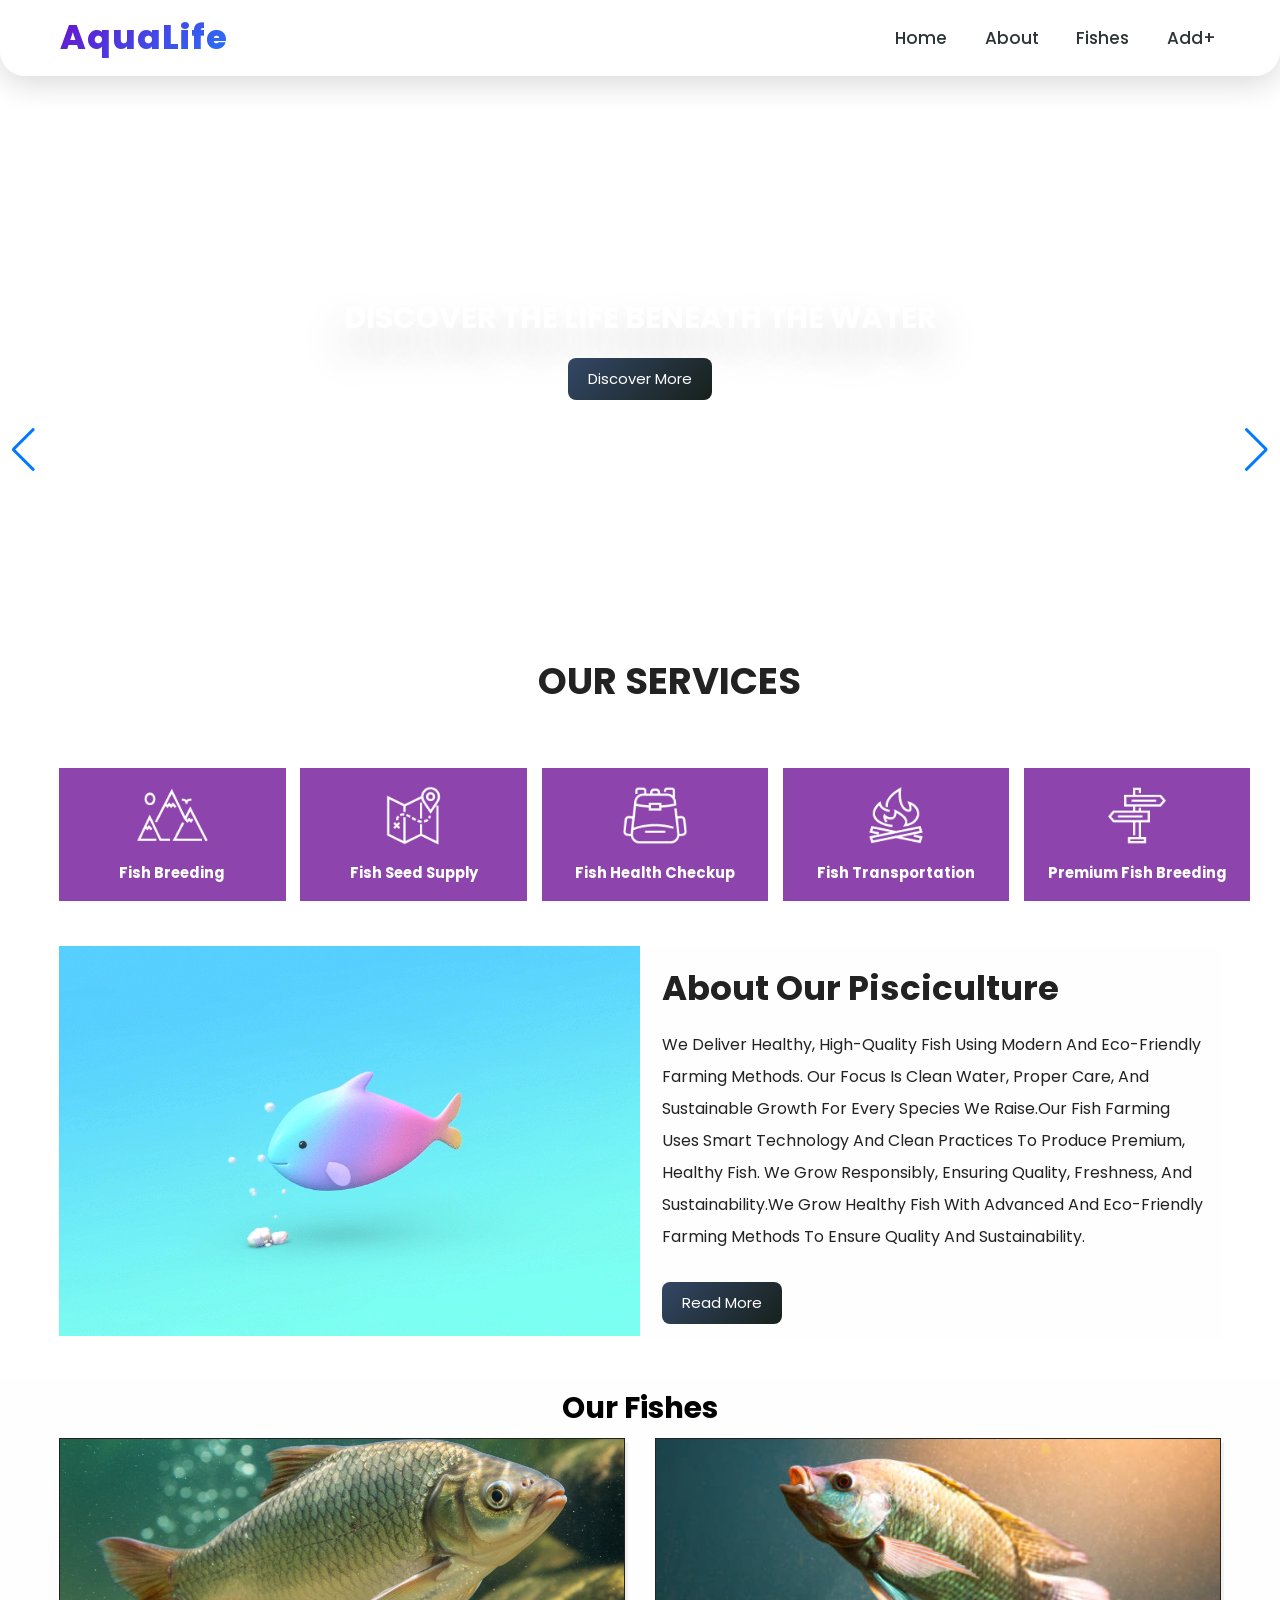
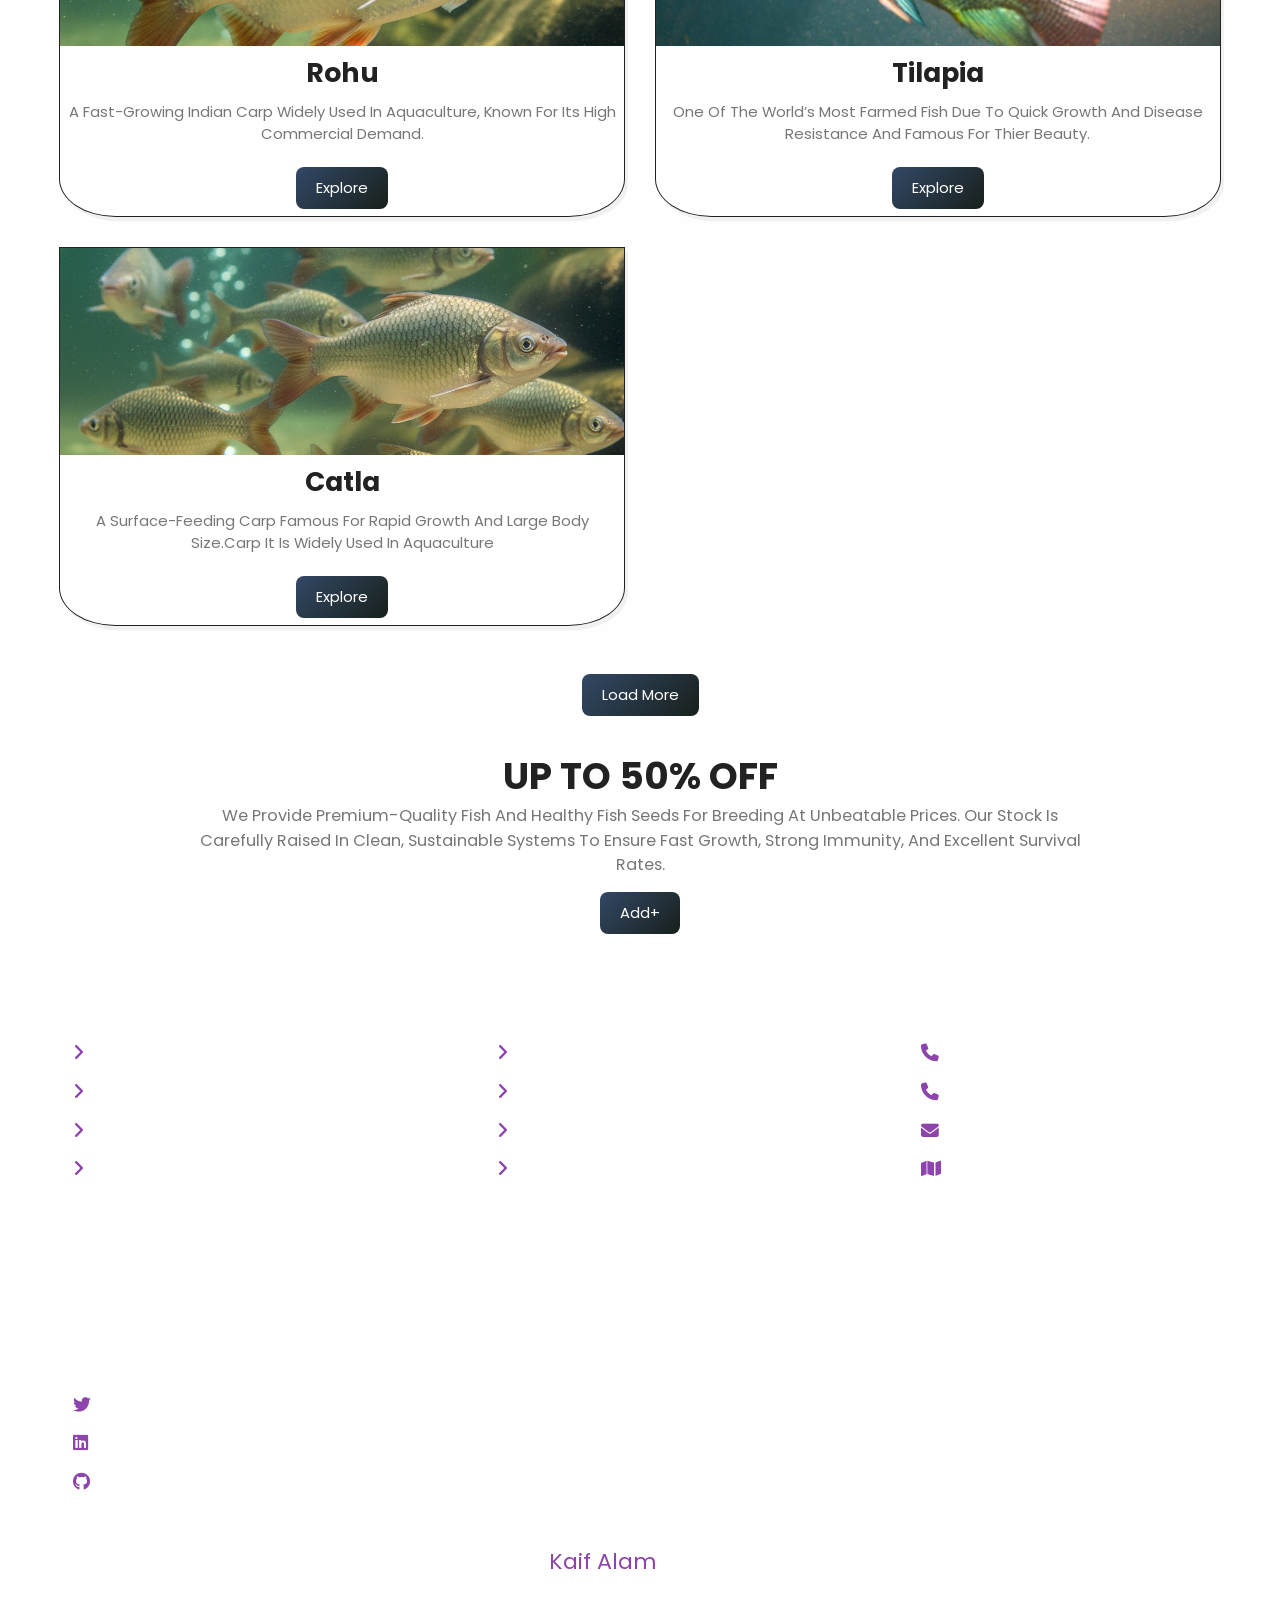
==== index.html @ 2799c3cd "Fish Farming Project" ====
<!DOCTYPE html>
<html lang="en">
<head>
    <meta charset="UTF-8">
    <meta http-equiv="X-UA-Compatible" content="IE=edge">
    <meta name="viewport" content="width=device-width, initial-scale=1.0">
    <title>home</title>

    <!-- swiper css link -->
    
    <link
  rel="stylesheet"
  href="https://cdn.jsdelivr.net/npm/swiper@8/swiper-bundle.min.css"/>

    <!-- font awesome cdn link -->
    
    <link rel="stylesheet" href="https://cdnjs.cloudflare.com/ajax/libs/font-awesome/6.2.1/css/all.min.css">

     <!-- custom css file link -->
     <link rel="stylesheet" href="stylesheet.css">
     <!-- <link rel="stylesheet" href="style2.css"> -->
     

</head>
<body>
    <!-- header section starts -->
     <section class="header">
        <a class="logo" href="home.html" >AquaLife</a>
        <nav class="navbar">
            <a href="index.html">home</a>
            <a href="about.html">about</a>
            <a href="package.html">Fishes</a>
            <a href="book.html">Add+</a>

            <!-- for google fonts direct link
            https://fonts.google.com/specimen/Poppins -->
        </nav>

        <div id="menu-btn" class="fas fa-bars"></div>
     </section>
    <!-- header section ends -->
    <!-- home section starts -->
    <div class="home">
      <div class="swiper home-slider">
        <div class="swiper-wrapper">
          <div class="swiper-slide" style="background:url(images/aq1.gif) no-repeat">
            <div class="content">
                 <span>The Aquatic Life</span>
                 <h3>Discover the Life Beneath the Water</h3>
                 <a href="package.html" class="btn">discover more</a>
            </div>
            </div>

            <div class="swiper-slide" style="background:url(images/aq2.gif) no-repeat">
            <div class="content">
                 <span>The Aquatic Life</span>
                 <h3>Discover the Life Beneath the Water</h3>
                 <a href="package.html" class="btn">discover more</a>
            </div>
            </div>

            <div class="swiper-slide" style="background:url(images/aq3.gif) no-repeat">
            <div class="content">
                 <span>The Aquatic Life</span>
                 <h3>Discover the Life Beneath the Water</h3>
                 <a href="package.html" class="btn">discover more</a>
            </div>
            </div>
          </div>
          </div>
        </div>
        <div class="swiper-button-next"></div>
      <div class="swiper-button-prev"></div>
      
    </div>
    <!-- home section ends -->
    
<!-- services section starts -->
<section class="services">

  <h1 class="heading-title"> our services</h1>
  <div class="box-container">
   <div class="box">
    <img src="images/icon-1.png" alt="">
    <h3>Fish Breeding</h3>
   </div>

   <div class="box">
    <img src="images/icon-2.png" alt="">
    <h3>Fish Seed Supply</h3>
   </div>

   <div class="box">
    <img src="images/icon-3.png" alt="">
    <h3>Fish Health Checkup</h3>
   </div>

   <div class="box">
    <img src="images/icon-4.png" alt="">
    <h3>Fish Transportation</h3>
   </div>

   <div class="box">
    <img src="images/icon-5.png" alt="">
    <h3>Premium Fish Breeding</h3>
   </div>

  


   </div>
</section>


 <!-- services section ends -->

  <!-- home about section starts -->

     <div class="home-about">

      <div class="image">
        <img src="images/fish3.gif" alt="error" height="390px" breadth="300px">
      </div>

      <div class="content">
        <h3>about our Pisciculture</h3>
        <p>We deliver healthy, high-quality fish using modern and eco-friendly farming methods. Our focus is clean water, proper care, and sustainable growth for every species we raise.Our fish farming uses smart technology and clean practices to produce premium, healthy fish. We grow responsibly, ensuring quality, freshness, and sustainability.We grow healthy fish with advanced and eco-friendly farming methods to ensure quality and sustainability.
        </p>
          
          <a href="about.html" class="btn">read more</a>
      </div>

     </div>
  <!-- home about section end -->

   <!-- home package section starts  -->

    <section class="home-package">
      <h1>our Fishes</h1>
      <div class="box-container">
        <div class="box">
          <div class="image">
            <img src="images/rohu.jpg" alt="error"  >
          </div>
          <div class="content">
            <h3>Rohu</h3>
            <p>A fast-growing Indian carp widely used in aquaculture, known for its high commercial demand.</p>
              <a href="book.html" class="btn">Explore</a>
          </div>
        </div>

        <div class="box">
          <div class="image">
            <img src="images/Tilapia2.jpg" alt="error"  >
          </div>
          <div class="content">
            <h3>Tilapia</h3>
            <p>One of the world’s most farmed fish due to quick growth and disease resistance and famous for thier beauty. </p>
              <a href="book.html" class="btn">Explore</a>
          </div>
        </div>

        <div class="box">
          <div class="image">
            <img src="images/catla.jpg" alt="error"  >
          </div>


          <div class="content">
            <h3>Catla</h3>
            <p>A surface-feeding carp famous for rapid growth and large body size.carp it is widely used in aquaculture </p>
              <a href="book.html" class="btn">Explore</a>
          </div>
        </div>


      </div>
      <div class="load-more"><a href="package.html" class="btn">load more</a></div>
</section>
   <!-- home package section end -->
 <!-- home offer section starts -->
 <div class="home-offer" style="
    padding-bottom: 12px;
    padding-top: 0px;">
  <div class="content">
   <h3>Up to 50% OFF</h3>
   <p style="padding-bottom: 0px;padding-top: 0px;">We provide premium-quality fish and healthy fish seeds for breeding at unbeatable prices. Our stock is carefully raised in clean, sustainable systems to ensure fast growth, strong immunity, and excellent survival rates.</p>

      <a href="book.html" class="btn">Add+</a>
  </div>
 </div>
 <!-- home offer section ends -->




<!-- footer section starts -->

<section class="footer">
  <div class="box-container">
    <div class="box"> 
         <h3>quick links</h3>
            <a href="index.html"> <i class="fas fa-angle-right"></i>home</a>
            <a href="about.html"><i class="fas fa-angle-right"></i>about</a>
            <a href="package.html"><i class="fas fa-angle-right"></i>fishes</a>
            <a href="book.html"><i class="fas fa-angle-right"></i>add+</a>
    </div>

    <div class="box">
    <h3>extra links</h3>
            <a href="#"> <i class="fas fa-angle-right"></i>ask questions</a>
            <a href="#"><i class="fas fa-angle-right"></i>about us</a>
            <a href="#"><i class="fas fa-angle-right"></i>privacy policy</a>
            <a href="#"><i class="fas fa-angle-right"></i>terms of use</a> 
    </div>

    <div class="box">
    <h3>Contact info</h3>
            <a href="#"> <i class="fas fa-phone"></i> +123-456-7890</a>
            <a href="#"> <i class="fas fa-phone"></i> +111-222-3333</a>
            <a href="#"> <i class="fas fa-envelope" style="text-transform:lowercase" ></i>kaifalam1012@gamil.com</a>
            <a href="#"> <i class="fas fa-map"></i>Saltlake, Kolkata</a>
     </div>

     <div class="box">
      <h3>follow us</h3>
      <a href="#"> <i class="fab fa-twitter"></i>twitter</a>
      <a href="#"> <i class="fab fa-linkedin"></i>linkedin</a>
      <a href="#"> <i class="fab fa-github"></i>github</a>
     </div>

  </div>

  <div class="credit">created by <span>Kaif Alam</span> | all rights reserved</div>
</section>

 <!-- footer section ends -->

 <!-- swipper js link -->
 <script src="https://cdn.jsdelivr.net/npm/swiper@8/swiper-bundle.min.js"></script>

<!-- custom js file link -->
<script src="Script.js" ></script>
</body>
</html>
---- stylesheet.css ----
@import url("https://fonts.googleapis.com/css2?family=Poppins:wght@100;200;300;400;500;600&display=swap");

:root {
  --main-color: #8e44ad;
  --black: #222;
  --white: #fff;
  --light-black: #777;
  --light-white: #fff9;
  --dark-bg: rgba(0, 0, 0, 0.7);
  --light-bg: #fffefe;
  --border: 0.1rem solid var(--black);
  --box-shadow: 0.2rem 0.3rem rgba(0, 0, 0, 0.05);
  --text-shadow: 0 1.5rem 3rem rgba(0, 0, 0, 0.3);
}


* {
  font-family: "Poppins", sans-serif;
  margin: 0;
  padding: 0;
  box-sizing: border-box;
  outline: none;
  border: none;
  text-decoration: none;
  text-transform: capitalize;
}

html {
  font-size: 92.5%;
  overflow-x: hidden;
}
html ::-webkit-scrollbar {
  width: 1rem;
}

html ::-webkit-scrollbar-track {
  background-color: var(--white);
}

html ::-webkit-scrollbar-thumb {
  background-color: var(--main-color);
}

section {
  padding-left: 4.5rem;
  padding-right: 3rem;
}
.btn {
  display: inline-block;
  background: var(--black);
  margin-top: 1rem;
  color: var(--white);
  font-size: 1.4rem;
  padding: 0.7rem 1rem;
  cursor: pointer;
  border-radius: 5%;
}
.btn:hover {
  background: var(--main-color);
}
/* -------- ULTRA MODERN HEADER -------- */
.header {
  position: sticky;
  top: 0;
  width: 100%;
  z-index: 1000;

  display: flex;
  justify-content: space-between;
  align-items: center;

  padding: 12px 60px;
  border-radius: 0 0 25px 25px;

  background: rgba(255, 255, 255, 0.25);
  backdrop-filter: blur(15px);
  -webkit-backdrop-filter: blur(15px);

  box-shadow: 0 8px 30px rgba(0,0,0,0.15);
  border-bottom: 1px solid rgba(255,255,255,0.4);

  animation: floatDown 0.6s ease-in-out;
}

/* subtle slide animation */
@keyframes floatDown {
  from { transform: translateY(-40px); opacity: 0; }
  to   { transform: translateY(0); opacity: 1; }
}

/* -------- LOGO -------- */
.header .logo {
  font-size: 2.3rem;
  font-weight: 800;
  font-family: "Poppins", sans-serif;
  letter-spacing: 1px;
  text-decoration: none;

  background: linear-gradient(135deg, #6a11cb, #2575fc);
  -webkit-background-clip: text;
  color: transparent;

  cursor: pointer;
  transition: transform 0.25s ease;
}

.header .logo:hover {
  transform: scale(1.09);
}

/* -------- NAVIGATION -------- */
.header .navbar {
  display: flex;
  align-items: center;
  gap: 2rem;
}

.header .navbar a {
  text-decoration: none;
  font-size: 1.15rem;
  font-weight: 500;
  font-family: "Poppins", sans-serif;

  position: relative;
  padding: 8px 4px;
  color: #2d3436;
  transition: 0.3s ease;
}

/* underline hover effect */
.header .navbar a::after {
  content: "";
  position: absolute;
  bottom: -4px;
  left: 0;

  width: 0%;
  height: 3px;
  border-radius: 5px;
  background: linear-gradient(90deg, #6a11cb, #2575fc);

  transition: width 0.35s ease;
}

.header .navbar a:hover::after,
.header .navbar a.active::after {
  width: 100%;
}

.header .navbar a:hover {
  color: #6a11cb;
  transform: translateY(-2px);
}

/* -------- MENU ICON -------- */
#menu-btn {
  display: none;
  font-size: 2rem;
  cursor: pointer;
  padding: 8px;
  border-radius: 10px;

  background: rgba(255,255,255,0.35);
  transition: 0.3s ease;
}

#menu-btn:hover {
  transform: scale(1.15);
  background: rgba(255,255,255,0.55);
}

/* -------- RESPONSIVE MENU -------- */
@media (max-width: 820px) {
  .header {
    padding: 12px 25px;
  }

  #menu-btn {
    display: block;
  }

  .navbar {
    position: absolute;
    width: 100%;
    top: 100%;
    left: 0;

    flex-direction: column;
    padding: 20px 0;

    gap: 1.2rem;
    display: none;

    background: rgba(255,255,255,0.92);
    backdrop-filter: blur(15px);
    border-radius: 0 0 22px 22px;
    box-shadow: 0 10px 25px rgba(0,0,0,0.15);
  }

  .navbar a {
    font-size: 1.25rem;
    padding: 10px 0;
  }
}
.home {
  padding: 0;
  display: block;
}
.home .swiper-slide {
  text-align: center;
  padding: -50rem;
  display: flex;
  align-items: center;
  justify-content: center;
  background-size: cover !important;
  /* background-size:auto ; */
  background-position: center !important; 
  min-height: 35rem;
}
.home .swiper-slide .content {
  width: 75rem;
}

.home .swiper-slide .content span {
  display: block;
  font-size: 1rem;
  color: var(--light-white);
}
.home .swiper-slide .content h3 {
  text-transform: uppercase;
  font-size: 2rem;
  color: var(--white);
  line-height: 1;
  text-shadow: var(--text-shadow);
  padding: 0.7rem 0;
}

.services {
  padding: 2rem 0rem 0rem 2rem;
}
.services .heading-title {
  padding-left: 2rem;
}
.services .box-container {
  padding: 2rem;
  display: grid;
  grid-template-columns: repeat(auto-fit, minmax(10rem, 2fr));
  gap: 1rem;
}
.services .box-container .box {
  padding: 1.2rem 0rem;
  text-align: center;
  background: var(--main-color);
  cursor: pointer;
}
.services .box-container .box:hover {
  background: var(--black);
}

.services .box-container .box img {
  height: 4rem;
}
.services .box-container .box h3 {
  color: var(--white);
  font-size: 1rem;
  padding-top: 0.7rem;
}


/* footer style start */
.footer {
  background: url(./images/footerbg.jfif)  no-repeat;
  background-size: cover;
  background-position: center;
  background-attachment: fixed;
}

.footer .box-container {
  display: grid;
  /* margin-left: 4rem; */
  gap: 7rem;
  grid-template-columns: repeat(auto-fit, minmax(15rem, 1fr));
}
.footer .box-container .box h3 {
  color: var(--white);
  font-size: 1.7rem;
  padding-bottom: 1rem;
  margin: 2rem 1rem 0.7rem 0.3rem;
}

.footer .box-container .box a {
  color: var(--light-white);
  font-size: 1.2rem;
  padding-bottom: 0.4rem;
  margin: 0.4rem;
  display: block;
}

.footer .box-container .box a i {
  color: var(--main-color);
  padding-right: 0.5rem;
  transition: 0.2s linear;
}

.footer .box-container .box a:hover i {
  padding-right: 1.5rem;
}

.footer .credit {
  text-align: center;
  padding: 1.5rem 0rem 1.5rem 0rem;
  margin: 1rem 0rem;
  border-top: 0.1rem solid var(--light-white);
  font-size: 1.5rem;
  color: var(--white);
}

 /* style2 sheet  */
 .home-about {
  display: flex;
  align-items: center;
  flex-wrap: wrap;
  padding: 0 4rem 0 4rem;
}
.home-about .image {
  flex: 1 1 35rem;
  padding: 1rem 0;
}
.home-about .image img {
  width: 100%;
}
.home-about .content {
  flex: 1 1 35rem;
  padding: 1rem;
  padding-left: 1.5rem;
  margin: 0.5rem 0;
  background: var(--light-bg);
}
.home-about .content h3 {
  font-size: 2.3rem;
  color: var(--black);
}

.home-about .content p {
  font-size: 1.08rem;
  padding: 1rem 0;
  line-height: 2;
  color: var(--black);
}

.footer .credit span {
  color: var(--main-color);
}

.heading-title {
  text-align: center;
  margin:2rem;
  font-size: 2.5rem;
  text-transform: uppercase;
  color: var(--black);
}

.home-package {
  background: var(--light-bg);
  padding: 0 4rem;
  margin: 1.5rem 0 0 0;
}

.home-package h1 {
  text-align: center;
  padding: 0.5rem;
  font-size: 2rem;
}

.home-package .box-container {
  
  display: grid;
  grid-template-columns: repeat(auto-fit, minmax(25rem, 2fr));
  gap: 2rem;
}
.home-package .box-container .box {
  border-radius: 0 0 10% 10%;
  border: var(--border);
  box-shadow: var(--box-shadow);
  background: var(--white);
}
.home-package .box-container .image {
  height: 14rem;
  overflow: hidden;
}
.home-package .box-container .image img {
  height: 100%;
  width: 100%;
  object-fit: cover;
  transition: 0.2s linear;
}
.home-package .box-container .box:hover .image img {
  transform: scale(1.1);
}
.home-package .box-container .content {

  padding: 0.5rem;
  text-align: center;
}

.home-package .box-container .content h3 {
  font-size: 1.8rem;
  color: var(--black);
}

.home-package .box-container .content p {
  font-size: 1rem;
  color: var(--light-black);
  padding: 0.5rem 0;
}
.home-package .load-more {
  text-align: center;
  padding: .2rem 0 .2rem 0;
  margin:2rem;
}
.home-offer {
  margin-top: 10px;;
  text-align: center;
}
.home-offer .content {
  max-width: 60rem;
  margin: 0 auto;
}
.home-offer .content h3 {
  font-size: 2.5rem;
  text-transform: uppercase;
  color: var(--black);
}

.home-offer .content p {
  font-size: 1.1rem;
  color: var(--light-black);
  line-height: 1.5;
  padding: 1rem 0;
}

.heading{
  background-size: cover !important;
  background-position: center !important;
  padding-top: 8rem;
  padding-bottom: 10rem;
  display: flex;
  align-items: center;
  justify-content: center;
}

.heading h1 {
  font-size: 3rem;
  text-transform: uppercase;
  color: var(--white);
  text-shadow: var(--text-shadow);
}

/* style3 sheet */

.about{
  display:flex;
  align-items:center;
  flex-wrap:wrap;
  gap: 3rem;
  margin: 1rem 0rem;
}
.about .image{
  flex:1 1 37rem;
}
.about .image img{
  width: 100%;
}
.about .content {
  flex: 1 1 35rem;
  text-align: center;
}
.about .content h3{
  font-size: 2.4rem;
  color: var(--black);
}
.about .content p{
  font-size: 1rem;
  color: var(--light-black);
  line-height: 1.5;
  padding: 1rem 0;
}
.about .content .icons-container{
  margin-top: 1.5rem;
  padding-left: 2.7rem;
  display: flex;
  flex-wrap: wrap;
  gap:1.5rem;
  align-items: flex-end;
}

.about .content .icons-container .icons{
  background :var(--light-bg);
  padding:1rem;
  flex:1 1 16 rem;
}

.about .content .icons-container .icons i{
font-size:2rem;
margin-bottom: 1rem;
color: var(--main-color);
}
.about .content .icons-container .icons span{
font-size: 1rem;
color: var(--light-black);
display: block;
}

.reviews{
  background:var(--ligt-bg);

  margin: 3rem;
}
.reviews .heading-title1{
  font-size: 2.5rem;
  text-align: center;
  margin:3rem;
}
.reviews .slide{
padding:2rem;
border:var(--border);
background: var(--white);
text-align: center;
box-shadow: var(--box-shadow);
user-select: none;
}

.reviews .slide .stars{
  padding-bottom: .5rem;
}
.reviews .slide .stars i{
  font-size: 1rem;
  color:var(--main-color);
}

.reviews .slide p{
  font-size:1rem; 
  color:var(--light-black);
  line-height: 1.5;
  padding:.8rem 0;

}

.reviews .slide h3{
  font-size: 1.2rem;
  color:var(--black);
}
.reviews .slide span{
  font-size: 1rem;
  color:var(--main-color);
  display: block;
}
.reviews .slide img{
  height: 6rem;
  width: 6rem;
  border-radius: 50%;
  margin-top: 1erm;
}


/* styel4 sheet */
/* grid */
.package .box-container {
  display: grid;
  grid-template-columns: repeat(auto-fill, minmax(22rem, 1fr));
  gap: 2rem;
  padding: 20px 0;
}

/* Card Base */
.package .box-container .box {
  display: none;
  background: #ffffff;
  border-radius: 15px;
  overflow: hidden;
  box-shadow: 0px 6px 20px rgba(0,0,0,0.12);
  /* transition: transform .3s ease, box-shadow .3s ease, opacity .3s ease; */
  opacity: 0;
  border: 1px solid #e5e5e5;
}

.package .box-container .box.show {
  display: block !important;
  opacity: 1;
  transform: translateY(0);
}


/* Image */
.package .box-container .image {
  height: 16rem;
  overflow: hidden;
}
.package .box-container .image img {
  width: 100%;
  height: 100%;
  object-fit: cover;
  transition: transform .6s ease;
}
.package .box-container .box:hover .image img {
  transform: scale(1.15);
}

/* Content */
.package .box-container .content {
  padding: 1rem 1.2rem 2rem 1.2rem;
  text-align: left;
}

.package .box-container .content h3 {
  font-size: 1.6rem;
  color: #003459;
  margin-bottom: .3rem;
  font-weight: 700;
}

.package .box-container .content p {
  color: #444;
  font-size: 1rem;
  line-height: 1.35rem;
}

/* Details Grid */
.details-grid {
  margin-top: .8rem;
  display: flex;
  justify-content: space-between;
  gap: .5rem;
}

.details-grid p {
  margin: 3px 0;
  font-size: .9rem;
  color: #606060;
}
.details-grid strong {
  color: #111;
}

/* Button */
.btn {
  background: linear-gradient(135deg, #334866, #17201b);
  padding: 10px 20px;
  border-radius: 8px;
  color: white;
  font-size: 1rem;
  display: inline-block;
  margin-top: 1rem;
  cursor: pointer;
  text-decoration: none;
  transition: .3s ease;
}
.btn:hover {
  background: linear-gradient(135deg, #004fcc, #009acc);
  transform: translateY(-2px);
}

/* Load More */
.package .load-more {
  text-align: center;
  padding: 2rem 0;
}

/* Search Box */
.search-area {
  width: 100%;
  max-width: 420px;
  margin: 1rem auto 2rem auto;
  position: relative;
}

#searchInput {
  width: 100%;
  padding: 12px 45px 12px 18px;
  border: 2px solid #bfbfbf;
  border-radius: 12px;
  font-size: 1rem;
  outline: none;
  transition: all .3s ease;
}
#searchInput:focus {
  border-color: #0097ff;
  box-shadow: 0 0 8px rgba(0,151,255,0.4);
}

.search-icon {
  position: absolute;
  right: 15px;
  top: 50%;
  transform: translateY(-50%);
  font-size: 1.3rem;
  color: #0078ff;
  cursor: pointer;
}

/* booking form style */

.booking .book-form {
  font-size: large;
  padding: 1rem;
  background: #537e7e9f;
  margin: 1rem 1rem;
  color: black;
}
.booking .book-form .flex {
  display: flex;
  flex-wrap: wrap;
  gap: 2rem;
}

.booking .book-form .flex .inputBox {
  flex: 1 1 32rem;
}
.booking .book-form .flex .inputBox span {
  font-size: 4rem;
  font-weight: bold;
  color: black;
}

.booking .book-form .flex .inputBox input {
  width: 100%;
  padding: 1.2rem 1.4rem;
  font-size: 1rem;
  color: var(--light-black);
  text-transform: none;
  margin-top: 1.5rem;
  border: var(--border);
}

.booking .book-form .btn {
  margin-top: 2rem;
  text-align: center;
  align-items: center;
  border-radius: 9%;
}

.booking .book-form .flex .inputBox input:focus {
  background: var(--black);
  color: var(--white);
}

.booking .book-form .flex .inputBox input:focus::placeholder {
  color: var(--light-white);
}

.booking .book-form .flex .inputBox span {
  font-size: 1rem;
  color: var(--light-black);
}


@media (max-width: 1200px) {
  section {
    padding: 3rem 5%;
  }
  #menu-btn {
    display: none;
  }
}

@media (max-width: 991px) {
  html {
    font-size: 90%;
  }
  section {
    padding: 3rem 2rem;
  }
  #menu-btn {
    display: none;
  }
}

@media (max-width: 750px) {
  html {
    font-size: 90%;
  }
  .heading-title{
    font-size: 3rem;
  }
  .heading h1{
    font-size: 3.5rem;
  }

  #menu-btn {
    margin-left: 2%;
    margin-right: 2%;
    display: inline-block;
    transition: 0.2s linear;
  }

  #menu-btn .fa-times {
    transform: rotate(180deg);
  }

  .header .navbar {
    position: absolute;
    top: 99%;
    left: 0;
    right: 0;
    background-color: var(--white);
    border-top: var(--border);
    padding: 1.5rem;
    clip-path: polygon(0 0, 100% 0, 100% 0%, 0 0);
  }
  .header .navbar.active {
    clip-path: polygon(0 0, 100% 0, 100% 100%, 0% 100%);
  }

  .heading-title {
    font-size: 2.2rem;
  }

  .logo {
    display: block;
  }
  .header .navbar a {
    display: block;
    margin: 2rem;
    text-align: center;
  }
}

/* @media(max-width:350px ){
    html{
        font-size: 100%;}
    

.heading-title{
    font-size: 1.5rem;
}
} */
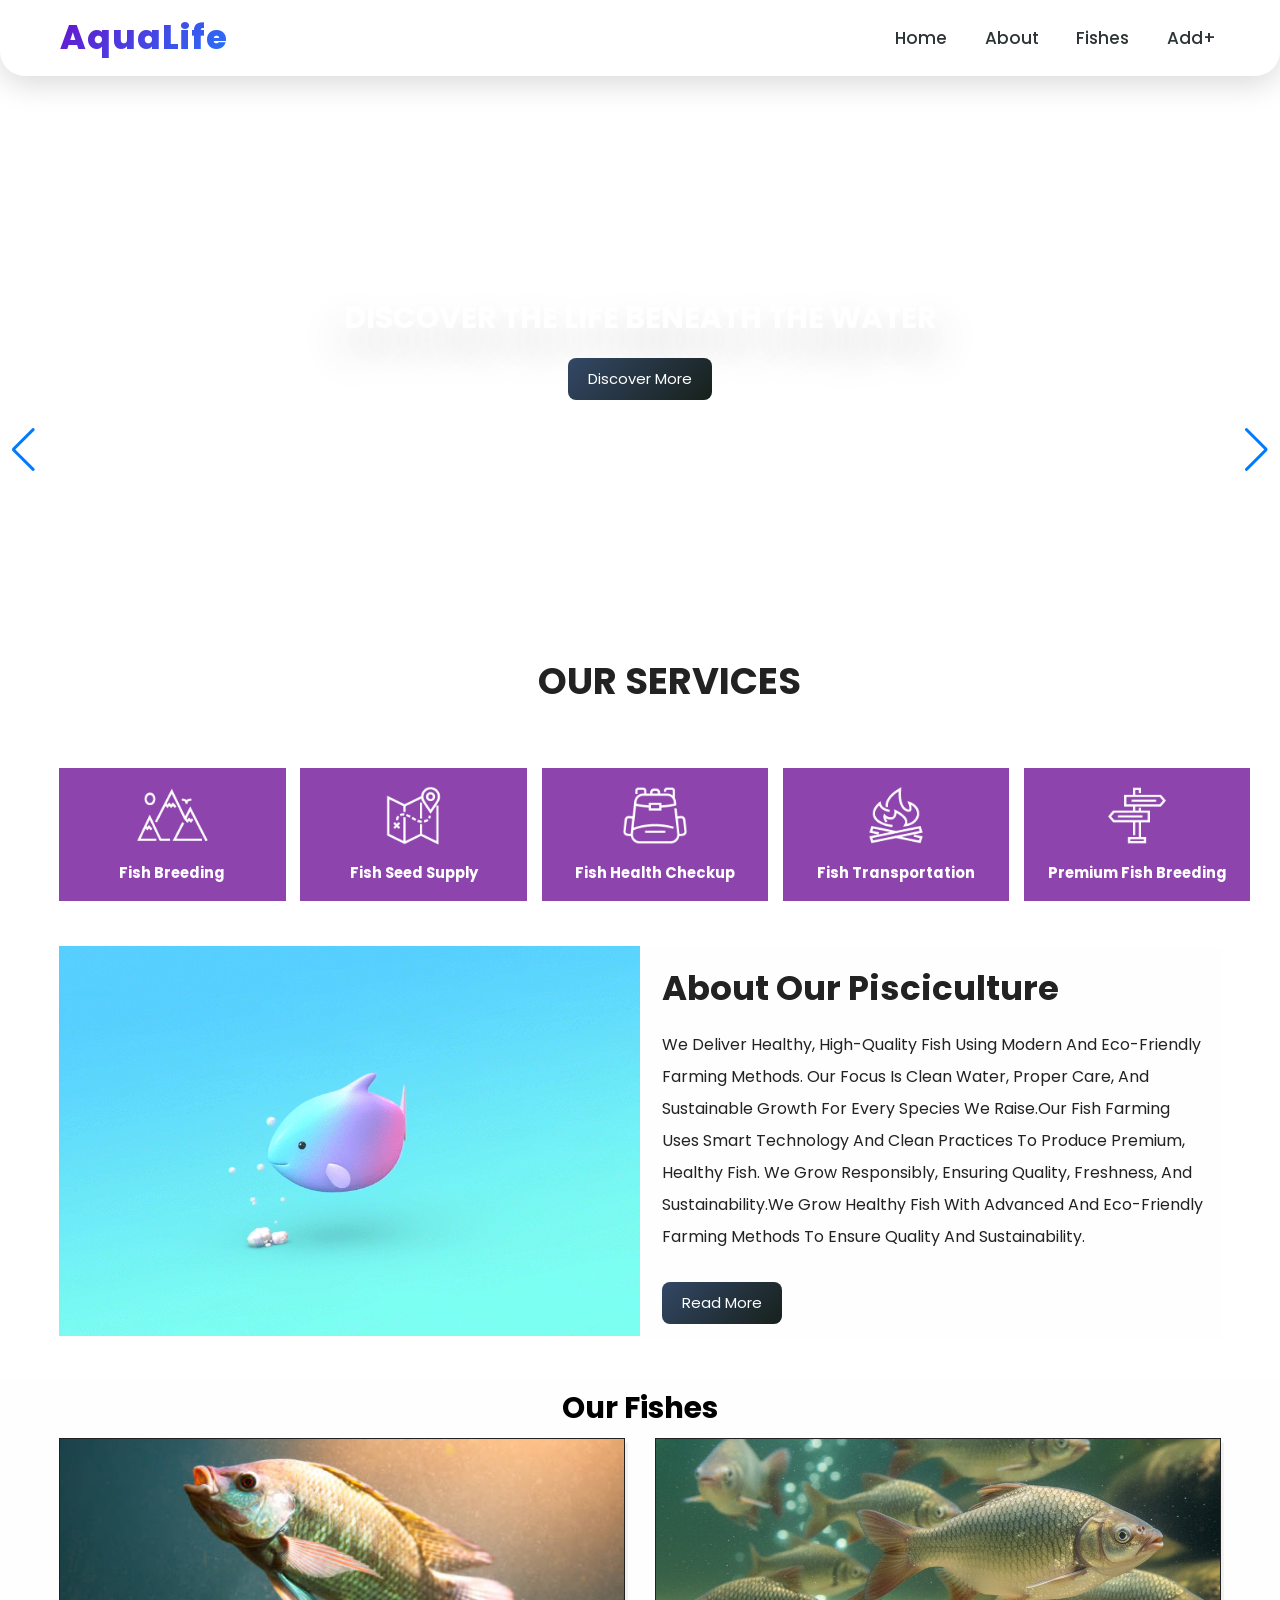
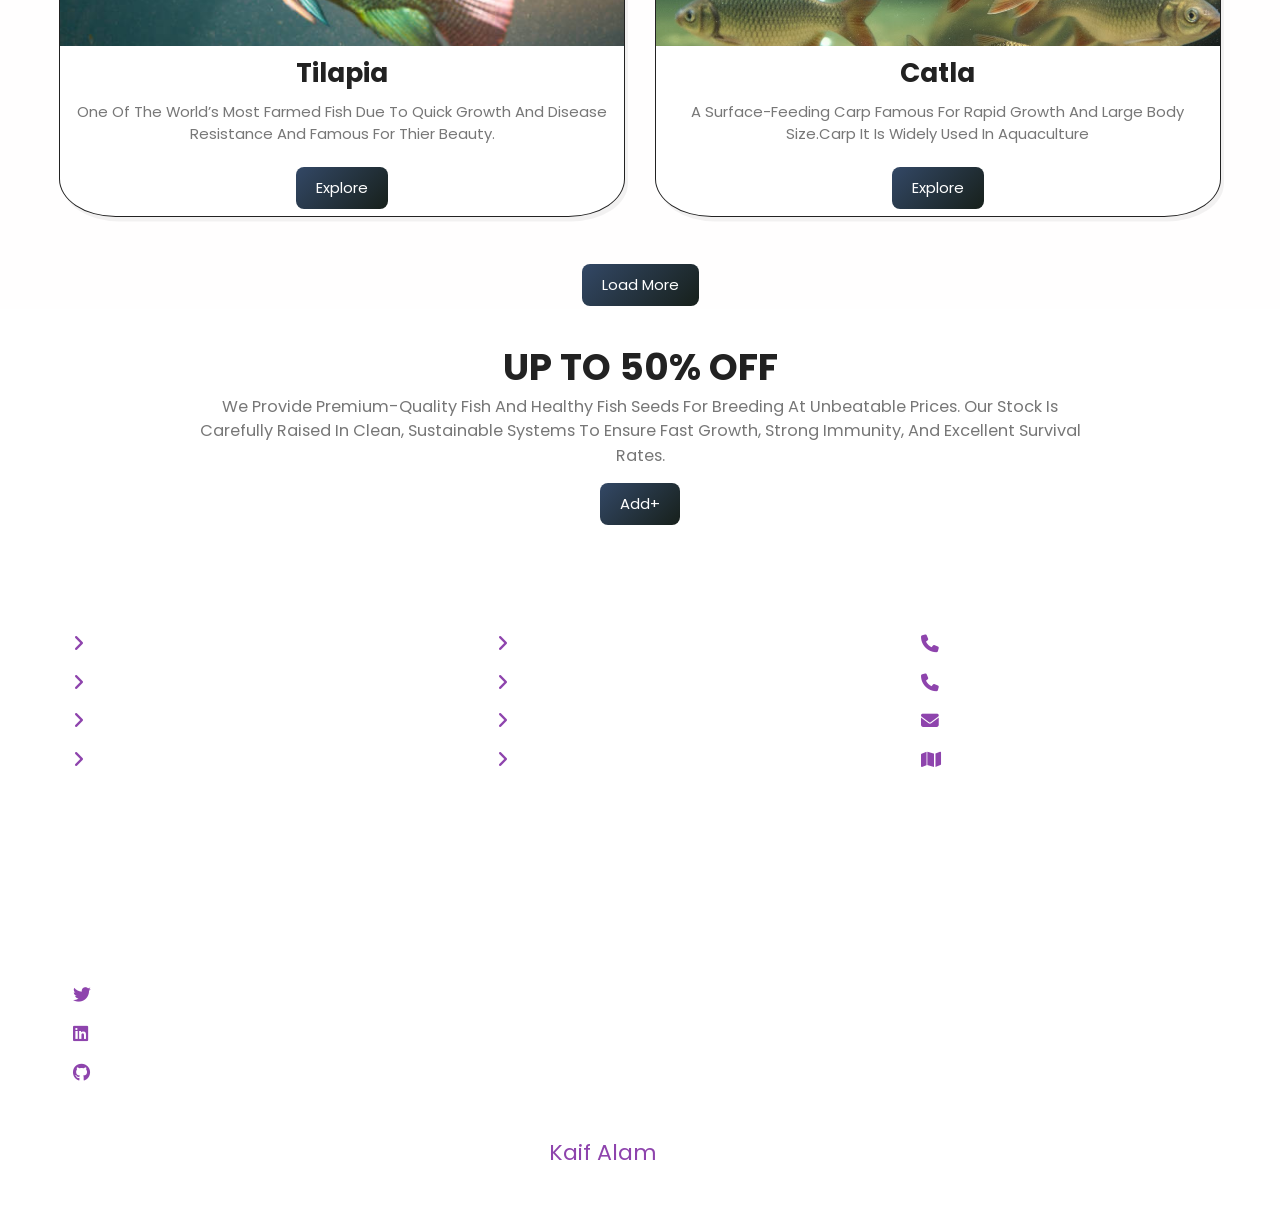
==== commit 641eb2f9: "Change Explore links to fish details pages Updated links for fish details pages." ====
--- a/index.html
+++ b/index.html
@@ -140,23 +140,12 @@
       <div class="box-container">
         <div class="box">
           <div class="image">
-            <img src="images/rohu.jpg" alt="error"  >
-          </div>
-          <div class="content">
-            <h3>Rohu</h3>
-            <p>A fast-growing Indian carp widely used in aquaculture, known for its high commercial demand.</p>
-              <a href="book.html" class="btn">Explore</a>
-          </div>
-        </div>
-
-        <div class="box">
-          <div class="image">
             <img src="images/Tilapia2.jpg" alt="error"  >
           </div>
           <div class="content">
             <h3>Tilapia</h3>
             <p>One of the world’s most farmed fish due to quick growth and disease resistance and famous for thier beauty. </p>
-              <a href="book.html" class="btn">Explore</a>
+               <a href="fishdetails.html?name=Tilapia" class="btn">Explore</a>
           </div>
         </div>
 
@@ -169,7 +158,7 @@
           <div class="content">
             <h3>Catla</h3>
             <p>A surface-feeding carp famous for rapid growth and large body size.carp it is widely used in aquaculture </p>
-              <a href="book.html" class="btn">Explore</a>
+              <a href="fishdetails.html?name=Catla" class="btn">Explore</a>
           </div>
         </div>
 
--- a/stylesheet.css
+++ b/stylesheet.css
@@ -701,58 +701,73 @@
 /* booking form style */
 
 .booking .book-form {
-  font-size: large;
-  padding: 1rem;
-  background: #537e7e9f;
-  margin: 1rem 1rem;
-  color: black;
-}
+  background: #47858231;
+  padding: 2rem;
+  margin: 2rem auto;
+  max-width: 900px;
+  border-radius: 12px;
+  box-shadow: 0 4px 12px rgba(0,0,0,0.15);
+  font-size: 1rem;
+}
+
 .booking .book-form .flex {
   display: flex;
   flex-wrap: wrap;
-  gap: 2rem;
+  gap: 1.5rem;
 }
 
 .booking .book-form .flex .inputBox {
-  flex: 1 1 32rem;
-}
+  flex: 1 1 45%;
+  display: flex;
+  flex-direction: column;
+}
+
 .booking .book-form .flex .inputBox span {
-  font-size: 4rem;
-  font-weight: bold;
-  color: black;
+  font-size: 1rem;
+  font-weight: 600;
+  color: #333;
+  margin-bottom: 0.5rem;
 }
 
 .booking .book-form .flex .inputBox input {
-  width: 100%;
-  padding: 1.2rem 1.4rem;
-  font-size: 1rem;
-  color: var(--light-black);
-  text-transform: none;
+  padding: 0.9rem 1.1rem;
+  font-size: 1rem;
+  border: 1px solid #c9d6d6;
+  border-radius: 8px;
+  transition: 0.3s ease;
+  background: #fff;
+}
+
+.booking .book-form .flex .inputBox input:focus {
+  border-color: #007f7f;
+  box-shadow: 0 0 5px rgba(0,127,127,0.4);
+  background: #eefafa;
+  outline: none;
+}
+
+.booking .book-form .flex .inputBox input::placeholder {
+  color: #999;
+}
+
+/* Button Styling */
+.booking .book-form .btn {
+  display: inline-block;
   margin-top: 1.5rem;
-  border: var(--border);
-}
-
-.booking .book-form .btn {
-  margin-top: 2rem;
-  text-align: center;
-  align-items: center;
-  border-radius: 9%;
-}
-
-.booking .book-form .flex .inputBox input:focus {
-  background: var(--black);
-  color: var(--white);
-}
-
-.booking .book-form .flex .inputBox input:focus::placeholder {
-  color: var(--light-white);
-}
-
-.booking .book-form .flex .inputBox span {
-  font-size: 1rem;
-  color: var(--light-black);
-}
-
+  padding: 0.9rem 2.2rem;
+  background: #007f7f;
+  color: white;
+  border-radius: 8px;
+  font-weight: 600;
+  font-size: 1.1rem;
+  cursor: pointer;
+  border: none;
+  transition: 0.3s;
+}
+
+.booking .book-form .btn:hover {
+  background: #005c5c;
+  transform: translateY(-2px);
+}
 
 @media (max-width: 1200px) {
   section {
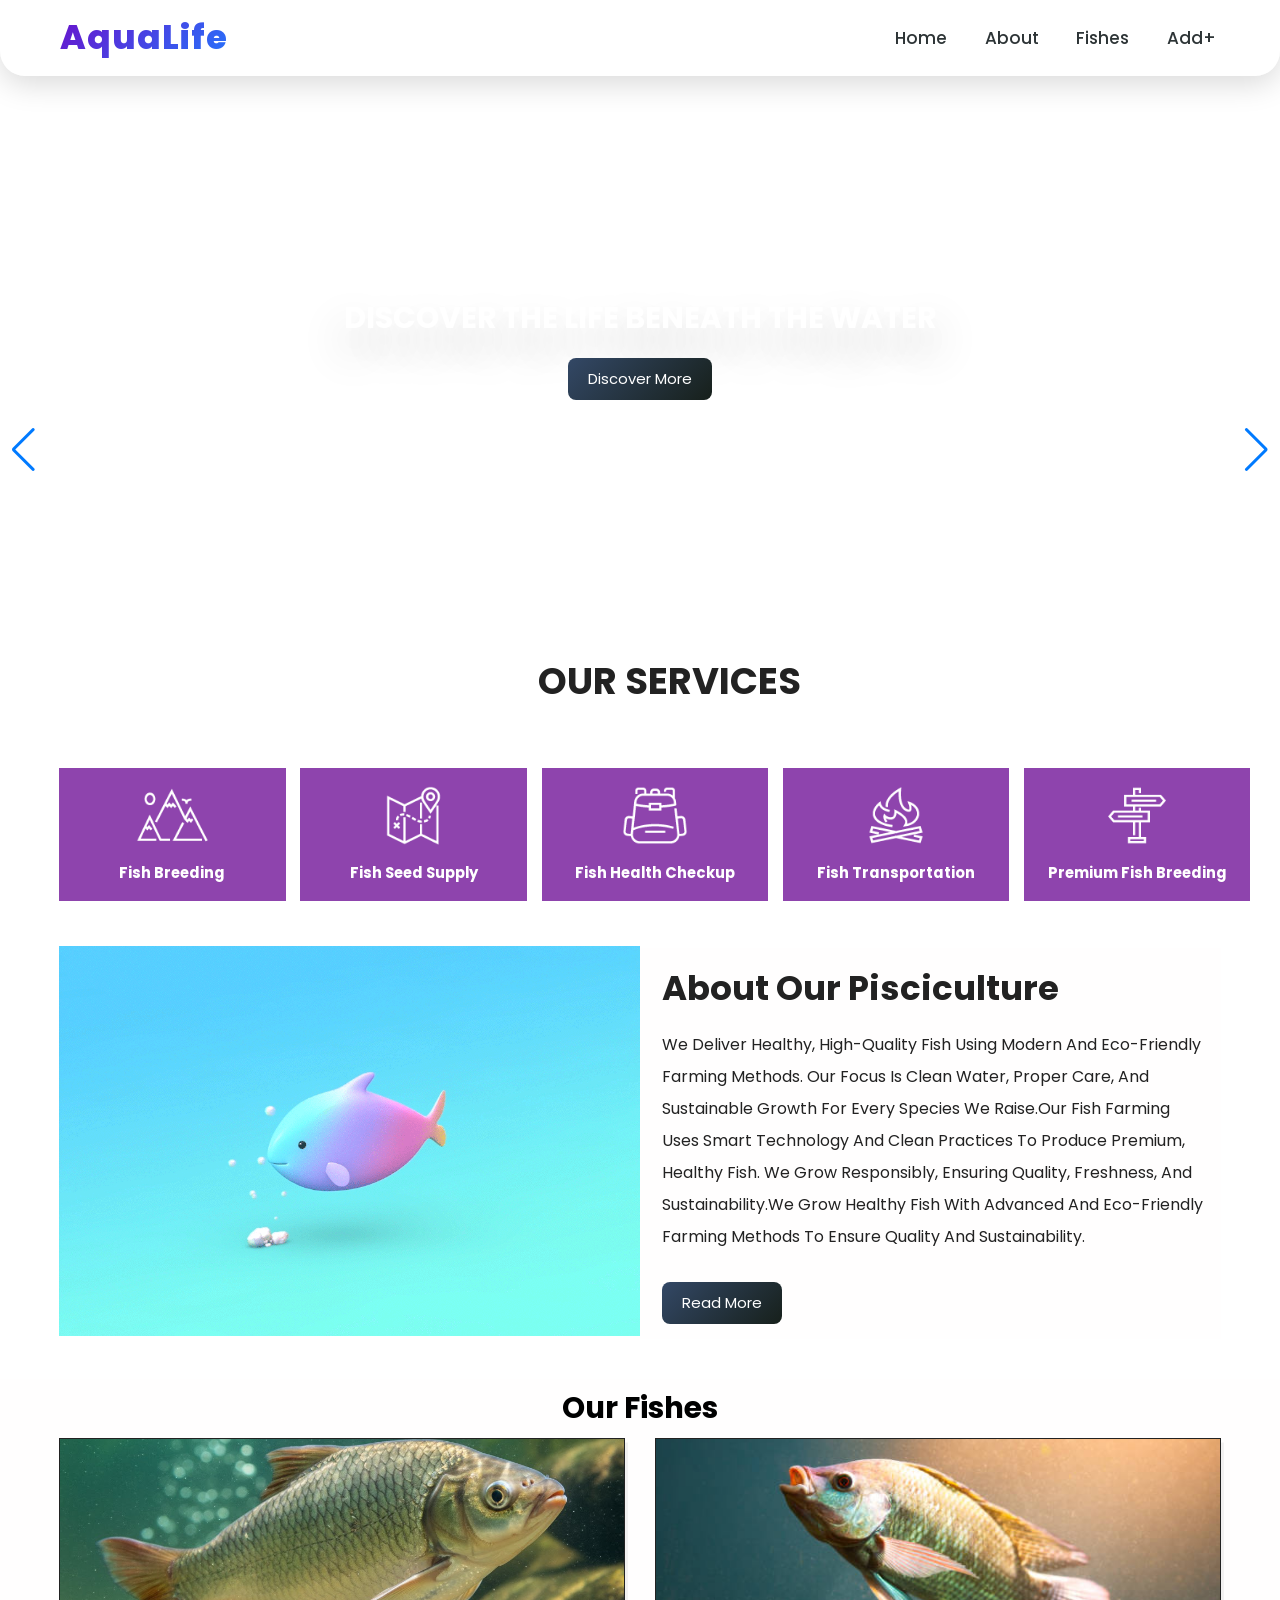
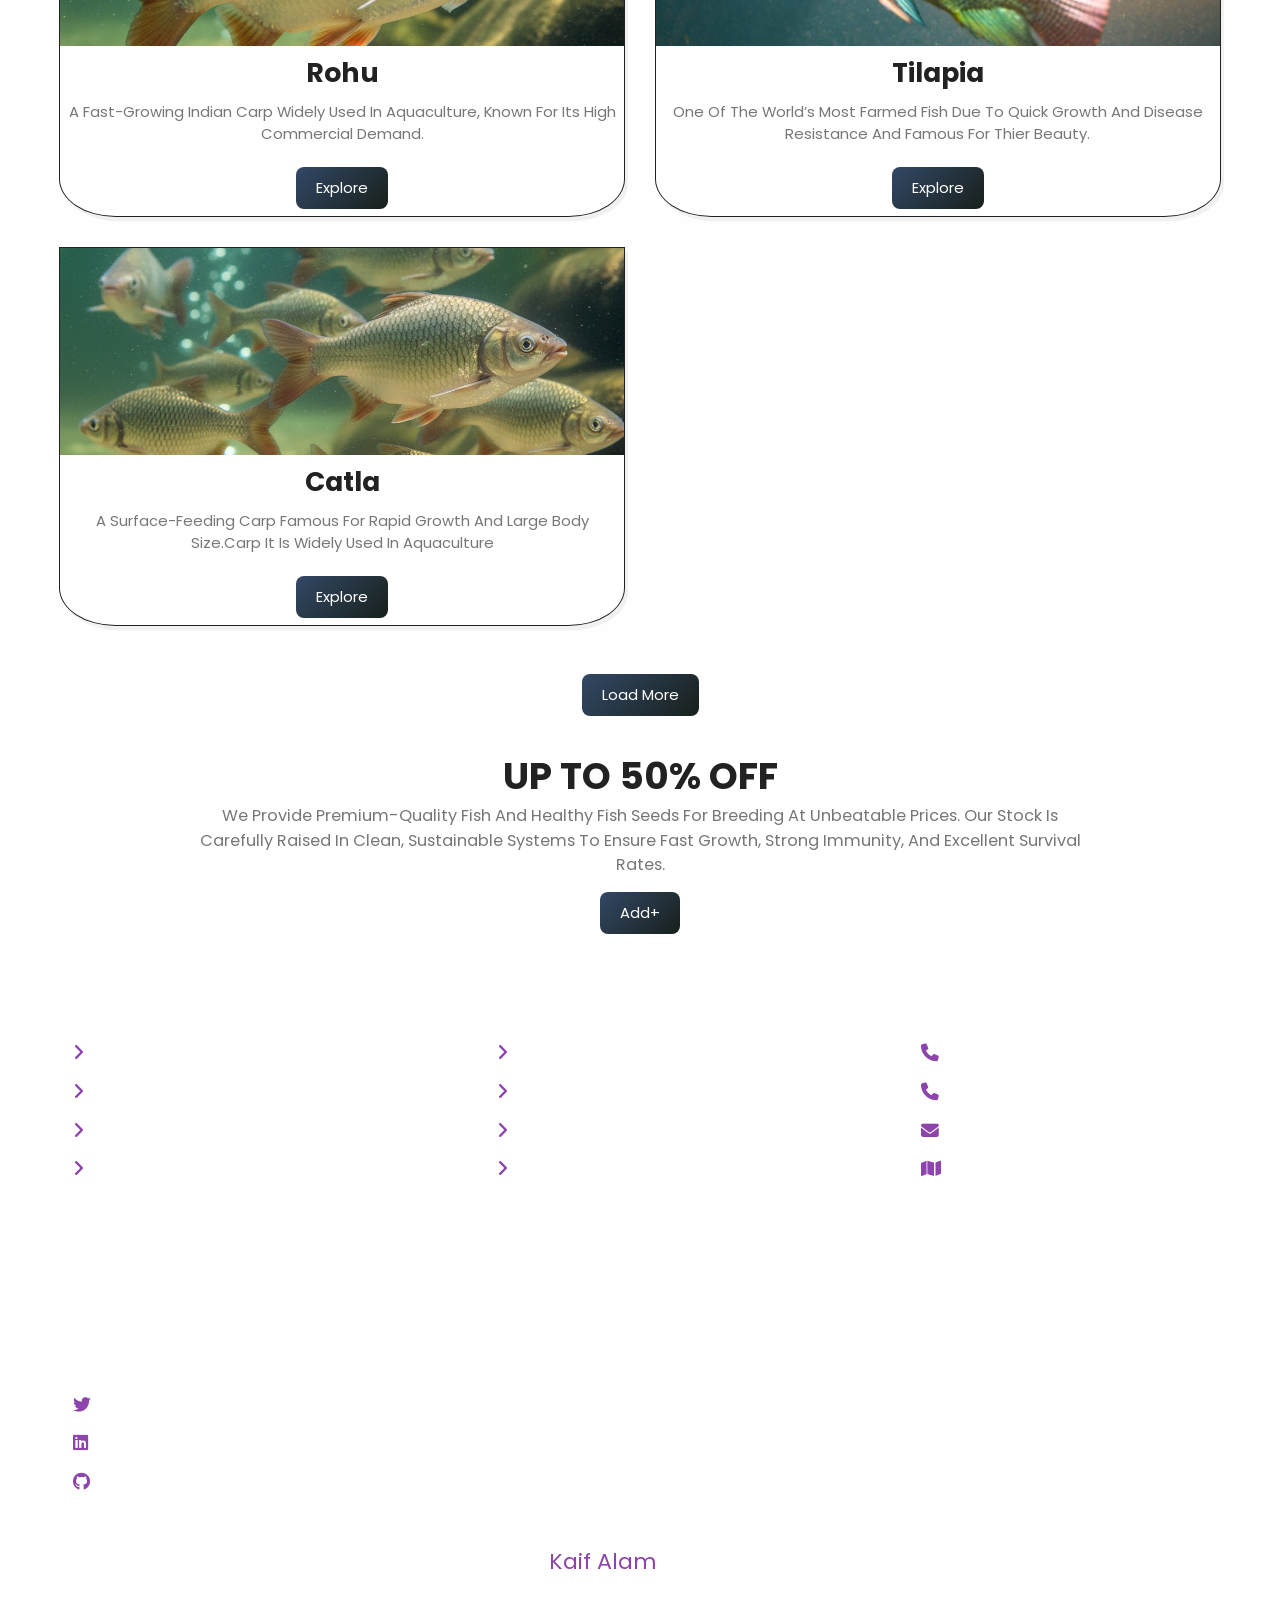
==== commit 32a50edd: "Update index.html" ====
--- a/index.html
+++ b/index.html
@@ -140,6 +140,16 @@
       <div class="box-container">
         <div class="box">
           <div class="image">
+            <img src="images/rohu.jpg" alt="error"  >
+          </div>
+          <div class="content">
+            <h3>Rohu</h3>
+            <p>A fast-growing Indian carp widely used in aquaculture, known for its high commercial demand.</p>
+              <a href="fishdetails.html?name=Rohu" class="btn">Explore</a>
+          </div>
+        </div>
+        <div class="box">
+          <div class="image">
             <img src="images/Tilapia2.jpg" alt="error"  >
           </div>
           <div class="content">
